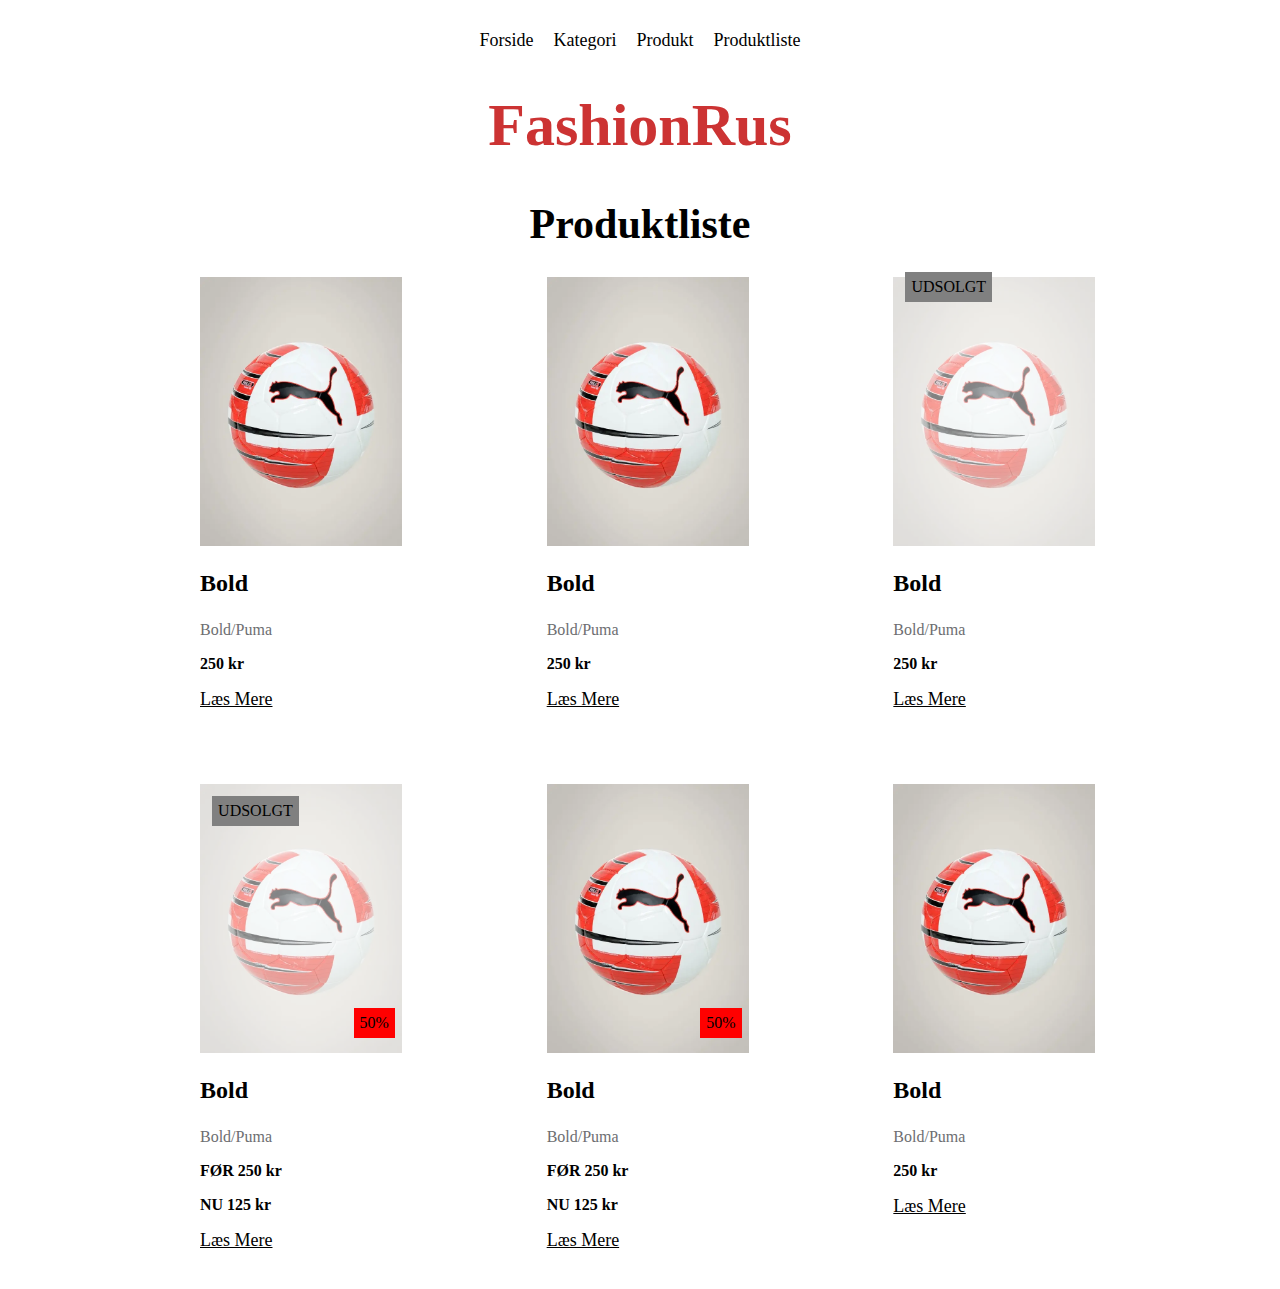
==== produktliste.html @ 6effc563 "first commit" ====
<!DOCTYPE html>
<html lang="da">

<head>
    <meta charset="UTF-8">
    <meta name="viewport" content="width=device-width, initial-scale=1.0">
    <title>Forside</title>
    <link rel="stylesheet" href="style.css">
    <link rel="stylesheet" href="layout.css">
</head>

<body>

    <header>
        <a href="index.html">Forside</a>
        <a href="kategori.html">Kategori</a>
        <a href="produkt.html">Produkt</a>
        <a href="produktliste.html">Produktliste</a>
    </header>

    <main>

        <div class="logo">
            <h1>FashionRus</h1>
        </div>

        <h1>Produktliste</h1>

        <div class="produktliste_grid">
            <div class="bold">
                <img src="img/bold.webp" alt="bold">
                <h3>Bold</h3>
                <div class="subtle">
                    <p>Bold/Puma</p>
                </div>
                <div class="price">
                    <p>250 kr</p>
                </div>
                <div class="laesmere"><a href="produkt.html">Læs Mere</a></div>
            </div>

            <div class="bold">
                <img src="img/bold.webp" alt="bold">
                <h3>Bold</h3>
                <div class="subtle">
                    <p>Bold/Puma</p>
                </div>
                <div class="price">
                    <p>250 kr</p>
                </div>
                <div class="laesmere"><a href="produkt.html">Læs Mere</a></div>
            </div>

            <div class="bold_3">
                <img src="img/bold.webp" alt="bold">

                <div class="sold">
                    <p class="sold_p">UDSOLGT</p>
                </div>

                <h3>Bold</h3>
                <div class="subtle">
                    <p>Bold/Puma</p>
                </div>
                <div class="price">
                    <p>250 kr</p>
                </div>
                <div class="laesmere"><a href="produkt.html">Læs Mere</a></div>
            </div>

            <div class="bold_3">
                <img src="img/bold.webp" alt="bold">

                <div class="sold_2">
                    <p class="sold_p_2">UDSOLGT</p>
                </div>

                <div class="sale">
                    <p class="sale_p">50%</p>
                </div>

                <h3>Bold</h3>
                <div class="subtle">
                    <p>Bold/Puma</p>
                </div>
                <div class="price">
                    <p>FØR 250 kr</p>
                    <p>NU 125 kr</p>
                </div>
                <div class="laesmere"><a href="produkt.html">Læs Mere</a></div>
            </div>

            <div class="bold">
                <img src="img/bold.webp" alt="bold">

                <div class="sale">
                    <p class="sale_p">50%</p>
                </div>

                <h3>Bold</h3>
                <div class="subtle">
                    <p>Bold/Puma</p>
                </div>
                <div class="price">
                    <p>FØR 250 kr</p>
                    <p>NU 125 kr</p>
                </div>
                <div class="laesmere"><a href="produkt.html">Læs Mere</a></div>
            </div>

            <div class="bold">
                <img src="img/bold.webp" alt="bold">
                <h3>Bold</h3>
                <div class="subtle">
                    <p>Bold/Puma</p>
                </div>
                <div class="price">
                    <p>250 kr</p>
                </div>
                <div class="laesmere"><a href="produkt.html">Læs Mere</a></div>
            </div>

        </div>


    </main>

    <script src="productlist.js"></script>

</body>

</html>
---- style.css ----
* {
  box-sizing: border-box;
}

img {
  width: 100%;
  height: auto;
  display: block;
}

body {
  margin-left: 50px;
  margin-right: 50px;
}

.logo h1 {
  font-size: 60px;
  color: #cc3333;
  text-align: center;
}

h1 {
  font-size: 42px;
  text-align: center;
}

h3 {
  font-size: 24px;
}

a {
  text-decoration: none;
  color: black;
  list-style: none;
  font-size: 18px;
}

a:hover {
  color: darkgray;
  cursor: pointer;
}

header {
  margin-top: 30px;
  display: flex;
  gap: 20px;
  justify-content: center;
}

.laesmere a {
  text-decoration: underline;
}

.forside_undersider {
  display: flex;
  justify-content: center;
  gap: 50px;
}

.forside_undersider a {
  font-size: 24px;
  border: solid 1px black;
  padding: 10px;
  border-radius: 2px;
}

.forside_undersider a:hover {
  color: darkgrey;
  cursor: pointer;
}

.kategori_grid {
  display: grid;
  gap: 30px;
}

.kategori_grid a {
  justify-content: center;
  align-items: center;
}

.kategori {
  border: solid 2px lightgray;
  border-radius: 5px;
  padding: 15px;
}

.kategori:hover {
  background-color: lightgray;
  cursor: pointer;
}

.underkategorier_flex {
  display: flex;
  justify-content: end;
  gap: 20px;
  margin-right: 150px;
  margin-bottom: 50px;
}

.underkategorier a:hover {
  color: gray;
}

.produktliste_grid {
  display: grid;
  gap: 10px;
  margin-left: 100px;
}

.bold,
.bold_3 {
  width: 60%;
  margin-bottom: 30px;
}

.bold img {
  align-self: center;
  height: auto; /* For at bevare billedets proportioner */
  margin: 0 auto;
}

.bold_3 img {
  opacity: 0.5;
}

.subtle {
  color: #6d6e71;
}

.price {
  font-weight: bold;
}

.sale {
  position: relative;
  top: -13%;
  left: 76%;
}

.sale_p {
  position: absolute;
  background-color: red;
  padding: 6px;
}

.sold {
  position: relative;
  top: -63%;
  left: 6%;
}

.sold_p {
  position: absolute;
  background-color: grey;
  padding: 6px;
}

.sold_2 {
  position: relative;
  top: -58.5%;
  left: 6%;
}

.sold_p_2 {
  position: absolute;
  background-color: grey;
  padding: 6px;
}

/*PRODUKT*/

.bold_img img {
  width: 50%;
  margin-left: -10px;
  border-radius: 20px;
  border: solid 1px black;
}

.bold_txt {
  margin-left: -1px;
  background-color: lightgrey;
  border-radius: 10px;
  padding-left: 10px;
  padding-right: 10px;
  border: solid 1px black;
  margin-top: 30px;
  text-align: center;
}

.info_box {
  width: 50%;
  position: absolute;
  background-color: lightgrey;
  border-radius: 10px;
  top: 58%;
  left: 44%;
  padding-left: 50px;
  padding-right: 50px;
  border: solid 1px black;
}

.label {
  display: flex;
}

form {
  margin-bottom: 30px;
  display: grid;
  grid-template-rows: 1fr 1fr;
  justify-content: center;
}

button {
  cursor: pointer;
}
---- layout.css ----
@media (min-width: 800px) {
  .forside_undersider {
    display: flex;
    justify-content: center;
    gap: 50px;
  }

  .forside_undersider a {
    font-size: 24px;
    border: solid 1px black;
    padding: 10px;
    border-radius: 2px;
  }

  .forside_undersider a:hover {
    color: darkgrey;
    cursor: pointer;
  }

  .kategori_grid {
    display: grid;
    grid-template-columns: 1fr 1fr 1fr;
    grid-template-rows: 1fr 1fr;
    gap: 30px;
    margin-left: 150px;
    margin-right: 150px;
  }

  .kategori {
    border: solid 2px lightgray;
    border-radius: 5px;
    padding: 15px;
  }

  .kategori:hover {
    background-color: lightgray;
    cursor: pointer;
  }

  .underkategorier_flex {
    display: flex;
    justify-content: end;
    gap: 20px;
    margin-right: 150px;
    margin-bottom: 50px;
  }

  .underkategorier a:hover {
    color: gray;
  }

  .produktliste_grid {
    display: grid;
    grid-template-columns: 1fr 1fr 1fr;
    grid-template-rows: 1fr 1fr;
    gap: 10px;
    margin-left: 150px;
  }

  .bold,
  .bold_3 {
    width: 60%;
    margin-bottom: 30px;
  }

  .bold img {
    align-self: center;
    height: auto; /* For at bevare billedets proportioner */
    margin: 0 auto;
  }

  .bold_3 img {
    opacity: 0.5;
  }

  .subtle {
    color: #6d6e71;
  }

  .price {
    font-weight: bold;
  }

  .sale {
    position: relative;
    top: -13%;
    left: 76%;
  }

  .sale_p {
    position: absolute;
    background-color: red;
    padding: 6px;
  }

  .sold {
    position: relative;
    top: -62%;
    left: 6%;
  }

  .sold_p {
    position: absolute;
    background-color: grey;
    padding: 6px;
  }

  /*PRODUKT*/

  .bold_img img {
    width: 30%;
    margin-left: 250px;
    border-radius: 20px;
    border: solid 1px black;
  }

  .bold_txt {
    width: 60%;
    margin-left: -1px;
    background-color: lightgrey;
    border-radius: 10px;
    padding-left: 10px;
    padding-right: 10px;
    border: solid 1px black;
    margin-top: 30px;
    margin-left: 250px;
  }

  .info_box {
    width: 25%;
    position: absolute;
    background-color: lightgrey;
    border-radius: 10px;
    top: 92%;
    left: 45%;
    padding-left: 20px;
    padding-right: 20px;
    border: solid 1px black;
  }

  .label {
    display: flex;
  }

  form {
    margin-bottom: 30px;
  }
}
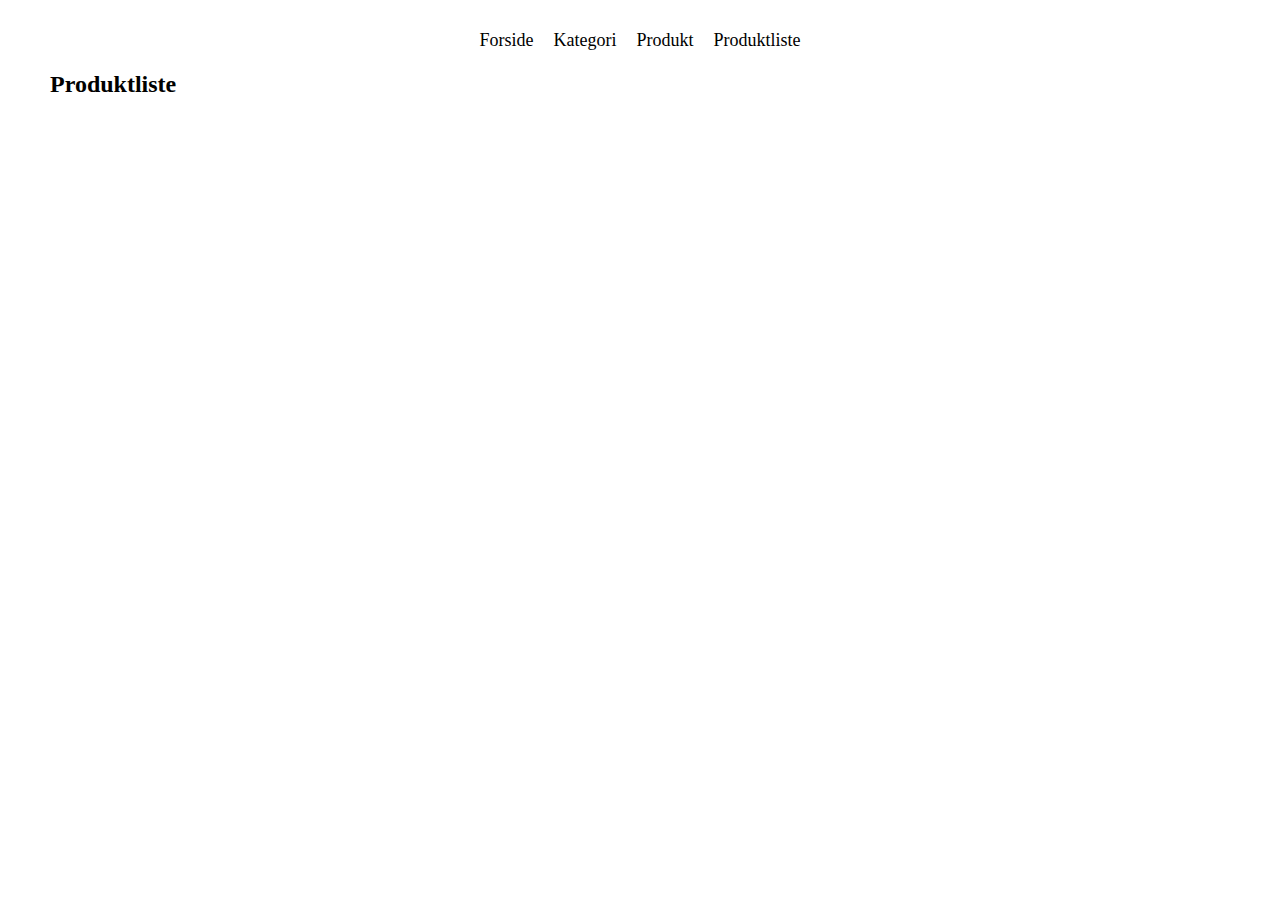
==== commit f0afdf14: "productlist" ====
--- a/produktliste.html
+++ b/produktliste.html
@@ -18,7 +18,35 @@
         <a href="produktliste.html">Produktliste</a>
     </header>
 
-    <main>
+    <section>
+        <h2>Produktliste</h2>
+    </section>
+
+
+    <main class="productlist">
+
+        <template id="smallProductTemplate">
+            <article class="smallProduct">
+
+                <img src="img/bold.webp" alt="bold">
+
+                <h3>Bold</h3>
+                <p class="subtle">Bold/Puma</p>
+                <p class="price"><span>Prev.</span>250 kr</p>
+                <div class="sale">
+                    <p>Now 125 kr</p>
+                    <p class="procent">50%</p>
+                </div>
+
+                <a href="produkt.html">Read More</a>
+
+            </article>
+        </template>
+
+
+    </main>
+
+    <!-- <main>
 
         <div class="logo">
             <h1>FashionRus</h1>
@@ -27,17 +55,20 @@
         <h1>Produktliste</h1>
 
         <div class="produktliste_grid">
-            <div class="bold">
-                <img src="img/bold.webp" alt="bold">
-                <h3>Bold</h3>
-                <div class="subtle">
-                    <p>Bold/Puma</p>
+
+            <template>
+                <div class="bold">
+                    <img src="img/bold.webp" alt="bold">
+                    <h3>Bold</h3>
+                    <div class="subtle">
+                        <p>Bold/Puma</p>
+                    </div>
+                    <div class="price">
+                        <p>250 kr</p>
+                    </div>
+                    <div class="laesmere"><a href="produkt.html">Læs Mere</a></div>
                 </div>
-                <div class="price">
-                    <p>250 kr</p>
-                </div>
-                <div class="laesmere"><a href="produkt.html">Læs Mere</a></div>
-            </div>
+            </template>
 
             <div class="bold">
                 <img src="img/bold.webp" alt="bold">
@@ -123,9 +154,9 @@
         </div>
 
 
-    </main>
+    </main> -->
 
-    <script src="productlist.js"></script>
+    <script src="js/productlist.js"></script>
 
 </body>
 
--- a/style.css
+++ b/style.css
@@ -116,7 +116,7 @@
 
 .bold img {
   align-self: center;
-  height: auto; /* For at bevare billedets proportioner */
+  height: auto;
   margin: 0 auto;
 }
 
@@ -132,10 +132,17 @@
   font-weight: bold;
 }
 
+.procent {
+  position: absolute;
+  top: 17%;
+  left: 74%;
+  background-color: white;
+  padding: 5px;
+  border-radius: 2px;
+}
+
 .sale {
-  position: relative;
-  top: -13%;
-  left: 76%;
+  color: red;
 }
 
 .sale_p {
--- a/layout.css
+++ b/layout.css
@@ -48,11 +48,24 @@
   .underkategorier a:hover {
     color: gray;
   }
+  .productlist {
+    display: grid;
+    grid-template-columns: 1fr 1fr 1fr 1fr;
+    gap: 30px;
+  }
+
+  .procent {
+    position: absolute;
+    top: 6%;
+    left: 74%;
+    background-color: white;
+    padding: 5px;
+    border-radius: 2px;
+  }
 
   .produktliste_grid {
     display: grid;
-    grid-template-columns: 1fr 1fr 1fr;
-    grid-template-rows: 1fr 1fr;
+    grid-template-columns: 1fr 1fr;
     gap: 10px;
     margin-left: 150px;
   }
